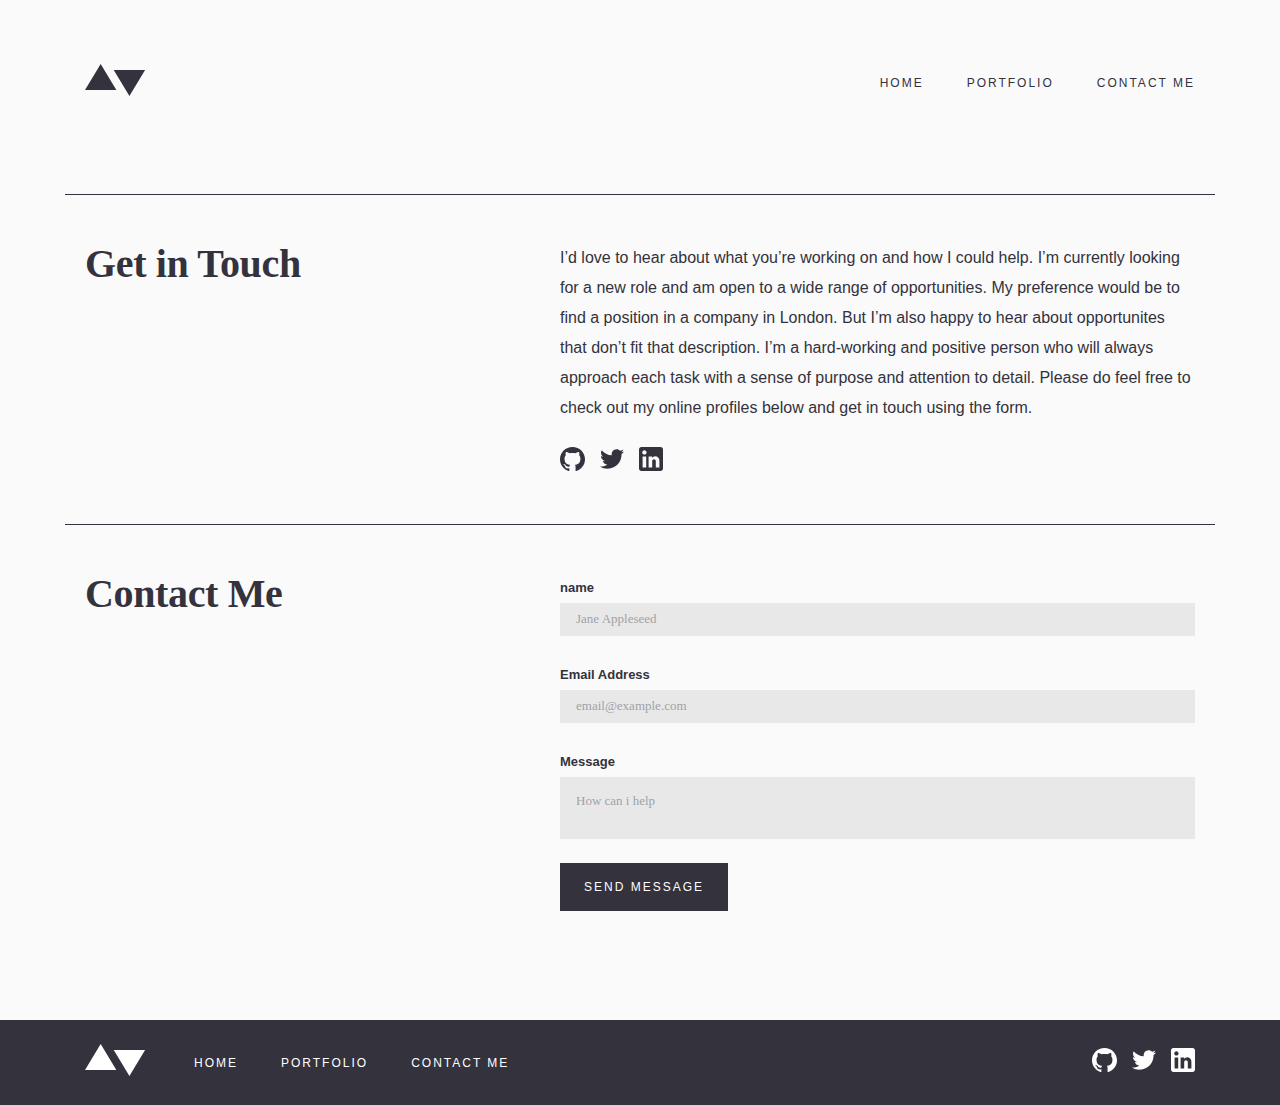
==== contact.html @ 98168018 "created website" ====
<!DOCTYPE html>
<html lang="en">
<head>
    <meta charset="UTF-8">
    <meta http-equiv="X-UA-Compatible" content="IE=edge">
    <meta name="viewport" content="width=device-width, initial-scale=1.0">
    <link rel="stylesheet" href="css/main.css">
    <title>Minimalist portfolio</title>
</head>
<body>
    <header class="site-header">
        <div class="container site-header__container">
          <a href="index.html" class="site-logo">
            <svg width="61" height="32" viewBox="0 0 61 32" fill="none" xmlns="http://www.w3.org/2000/svg">
              <path id="Combined Shape" fill-rule="evenodd" clip-rule="evenodd" d="M31.3469 26.1224L15.6735 0L0 26.1224H31.3469ZM60.0816 5.87755L44.4082 32L28.7347 5.87755H60.0816Z" fill="#33323D"/>
              </svg>          
          </a>
          <nav class="sitenav">
            <ul class="sitenav__list">
              <li class="sitenav__item">
                <a href="index.html" class="sitenav__link">Home</a>
              </li>
              <li class="sitenav__item">
                <a href="#" class="sitenav__link">Portfolio</a>
              </li>
              <li class="sitenav__item">
                <a href="contact.html" class="sitenav__link">Contact me</a>
              </li>
            </ul>
          </nav>
          <button class="sitenav__toggler nav-toggler">
            <span class="nav-toggler__line nav-toggler__line--top"></span>
            <span class="nav-toggler__line nav-toggler__line--center"></span>
            <span class="nav-toggler__line nav-toggler__line--bottom"></span>
          </button>
        </div>
      </header>
      <main class="site-main">
          <section class="get-in">
              <div class="container get-in__container">
                  <h2 class="get-in__heading">
                    Get in Touch
                  </h2>
                  <div class="get-in__content">
                      <p class="get-in__desc">
                        I’d love to hear about what you’re working on and how I could help. I’m currently looking for a new role and am open to a wide range of opportunities. My preference would be to find a position in a company in London. But I’m also happy to hear about opportunites that don’t fit that description. I’m a hard-working and positive person who will always approach each task with a sense of purpose and attention to detail. Please do feel free to check out my online profiles below and get in touch using the form.
                      </p>
                      <ul class="social__list get-in__social-list">
                        <li class="social__item">
                          <a href="#" class="social__link">
                            <svg width="25" height="24" viewBox="0 0 25 24" fill="currentcolor" xmlns="http://www.w3.org/2000/svg">
                              <path d="M12.5 0C5.59375 0 0 5.50948 0 12.3045C0 17.742 3.58125 22.3531 8.54688 23.9788C9.17188 24.0946 9.40104 23.7137 9.40104 23.3871C9.40104 23.095 9.39062 22.3207 9.38542 21.295C5.90833 22.0369 5.175 19.6442 5.175 19.6442C4.60625 18.2241 3.78437 17.8443 3.78437 17.8443C2.65208 17.0815 3.87188 17.0971 3.87188 17.0971C5.12708 17.1827 5.78646 18.3649 5.78646 18.3649C6.90104 20.2463 8.7125 19.7027 9.42708 19.3886C9.53958 18.5924 9.86146 18.0509 10.2188 17.743C7.44271 17.4352 4.525 16.3771 4.525 11.6628C4.525 10.3198 5.00937 9.22212 5.81146 8.36127C5.67083 8.05031 5.24896 6.7992 5.92083 5.10462C5.92083 5.10462 6.96771 4.77489 9.35833 6.36617C10.3583 6.09278 11.4208 5.95713 12.4833 5.95087C13.5458 5.95713 14.6083 6.09278 15.6083 6.36617C17.9833 4.77489 19.0302 5.10462 19.0302 5.10462C19.7021 6.7992 19.2802 8.05031 19.1552 8.36127C19.9521 9.22212 20.4365 10.3198 20.4365 11.6628C20.4365 16.3897 17.5146 17.43 14.7333 17.7326C15.1708 18.102 15.5771 18.8564 15.5771 20.0094C15.5771 21.656 15.5615 22.9791 15.5615 23.3788C15.5615 23.7012 15.7802 24.0862 16.4208 23.9631C21.4219 22.3478 25 17.7336 25 12.3045C25 5.50948 19.4031 0 12.5 0V0Z" fill="white"/>
                            </svg> 
                          </a>       
                        </li>
                        <li class="social__item">
                          <a href="#" class="social__link">
                            <svg width="24" height="20" viewBox="0 0 24 20" fill="currentcolor" xmlns="http://www.w3.org/2000/svg">
                              <path d="M24 2.55699C23.117 2.94899 22.168 3.21299 21.172 3.33199C22.189 2.72299 22.97 1.75799 23.337 0.607986C22.386 1.17199 21.332 1.58199 20.21 1.80299C19.313 0.845986 18.032 0.247986 16.616 0.247986C13.437 0.247986 11.101 3.21399 11.819 6.29299C7.728 6.08799 4.1 4.12799 1.671 1.14899C0.381 3.36199 1.002 6.25699 3.194 7.72299C2.388 7.69699 1.628 7.47599 0.965 7.10699C0.911 9.38799 2.546 11.522 4.914 11.997C4.221 12.185 3.462 12.229 2.69 12.081C3.316 14.037 5.134 15.46 7.29 15.5C5.22 17.123 2.612 17.848 0 17.54C2.179 18.937 4.768 19.752 7.548 19.752C16.69 19.752 21.855 12.031 21.543 5.10599C22.505 4.41099 23.34 3.54399 24 2.55699Z" fill="white"/>
                            </svg> 
                          </a>      
                        </li>
                        <li class="social__item">
                          <a href="#" class="social__link">
                            <svg width="24" height="24" viewBox="0 0 24 24" fill="currentcolor" xmlns="http://www.w3.org/2000/svg">
                              <path fill-rule="evenodd" clip-rule="evenodd" d="M2.4 0H21.6C22.92 0 24 1.08 24 2.4V21.6C24 22.92 22.92 24 21.6 24H2.4C1.08 24 0 22.92 0 21.6V2.4C0 1.08 1.08 0 2.4 0ZM3.6 20.4H7.2V9.6H3.6V20.4ZM5.4 7.56C4.2 7.56 3.24 6.6 3.24 5.4C3.24 4.2 4.2 3.24 5.4 3.24C6.6 3.24 7.56 4.2 7.56 5.4C7.56 6.6 6.6 7.56 5.4 7.56ZM16.8 20.4H20.4V13.56C20.4 11.28 18.48 9.36 16.2 9.36C15.12 9.36 13.8 10.08 13.2 11.04V9.6H9.6V20.4H13.2V14.04C13.2 13.08 14.04 12.24 15 12.24C15.96 12.24 16.8 13.08 16.8 14.04V20.4Z" fill="white"/>
                            </svg>
                          </a>
                        </li>
                      </ul>
                  </div>
              </div>
          </section>
          <section class="contact-me">
              <div class="container contact-me__container">
                  <h2 class="contact-me__heading">
                      Contact Me
                  </h2>
                  <form action="https://echo.htmlacademy.ru/" method="post" class="site-form">
                      <label class="site-form__label">
                        name
                        <input type="text" name="name" class="site-form__input" required placeholder="Jane Appleseed">
                      </label>
                      <label class="site-form__label">
                        Email Address
                        <input type="email" name="email" class="site-form__input site-form__email" required placeholder="email@example.com">
                      </label>
                      <p class="site-form__error">This field is required</p>
                      <p class="site-form__valid">hayit ayyomla blan</p>
                      <label class="site-form__label">
                        Message
                        <textarea class="site-form__input" name="message" cols="30" rows="3" placeholder="How can i help"></textarea>
                      </label>
                      <button class="site-form__btn">
                          Send message
                      </button>
                  </form>
              </div>
          </section>
      </main>
      <footer class="site-footer">
        <div class="container site-footer__container">
          <a href="index.html" class="site-logo site-footer__logo">
            <svg width="61" height="32" viewBox="0 0 61 32" fill="Currentcolor" xmlns="http://www.w3.org/2000/svg">
              <path id="Combined Shape" fill-rule="evenodd" clip-rule="evenodd" d="M31.3469 26.1224L15.6735 0L0 26.1224H31.3469ZM60.0816 5.87755L44.4082 32L28.7347 5.87755H60.0816Z" fill="#33323D"/>
            </svg>
          </a>
          <nav class="sitenav site-footer__nav">
            <ul class="sitenav__list">
              <li class="sitenav__item">
                <a href="index.html" class="sitenav__link">Home</a>
              </li>
              <li class="sitenav__item">
                <a href="#" class="sitenav__link">Portfolio</a>
              </li>
              <li class="sitenav__item">
                <a href="contact.html" class="sitenav__link">Contact me</a>
              </li>
            </ul>
          </nav>
          <ul class="social__list">
            <li class="social__item">
              <a href="#" class="social__link">
                <svg width="25" height="24" viewBox="0 0 25 24" fill="currentcolor" xmlns="http://www.w3.org/2000/svg">
                  <path d="M12.5 0C5.59375 0 0 5.50948 0 12.3045C0 17.742 3.58125 22.3531 8.54688 23.9788C9.17188 24.0946 9.40104 23.7137 9.40104 23.3871C9.40104 23.095 9.39062 22.3207 9.38542 21.295C5.90833 22.0369 5.175 19.6442 5.175 19.6442C4.60625 18.2241 3.78437 17.8443 3.78437 17.8443C2.65208 17.0815 3.87188 17.0971 3.87188 17.0971C5.12708 17.1827 5.78646 18.3649 5.78646 18.3649C6.90104 20.2463 8.7125 19.7027 9.42708 19.3886C9.53958 18.5924 9.86146 18.0509 10.2188 17.743C7.44271 17.4352 4.525 16.3771 4.525 11.6628C4.525 10.3198 5.00937 9.22212 5.81146 8.36127C5.67083 8.05031 5.24896 6.7992 5.92083 5.10462C5.92083 5.10462 6.96771 4.77489 9.35833 6.36617C10.3583 6.09278 11.4208 5.95713 12.4833 5.95087C13.5458 5.95713 14.6083 6.09278 15.6083 6.36617C17.9833 4.77489 19.0302 5.10462 19.0302 5.10462C19.7021 6.7992 19.2802 8.05031 19.1552 8.36127C19.9521 9.22212 20.4365 10.3198 20.4365 11.6628C20.4365 16.3897 17.5146 17.43 14.7333 17.7326C15.1708 18.102 15.5771 18.8564 15.5771 20.0094C15.5771 21.656 15.5615 22.9791 15.5615 23.3788C15.5615 23.7012 15.7802 24.0862 16.4208 23.9631C21.4219 22.3478 25 17.7336 25 12.3045C25 5.50948 19.4031 0 12.5 0V0Z" fill="white"/>
                </svg> 
              </a>       
            </li>
            <li class="social__item">
              <a href="#" class="social__link">
                <svg width="24" height="20" viewBox="0 0 24 20" fill="currentcolor" xmlns="http://www.w3.org/2000/svg">
                  <path d="M24 2.55699C23.117 2.94899 22.168 3.21299 21.172 3.33199C22.189 2.72299 22.97 1.75799 23.337 0.607986C22.386 1.17199 21.332 1.58199 20.21 1.80299C19.313 0.845986 18.032 0.247986 16.616 0.247986C13.437 0.247986 11.101 3.21399 11.819 6.29299C7.728 6.08799 4.1 4.12799 1.671 1.14899C0.381 3.36199 1.002 6.25699 3.194 7.72299C2.388 7.69699 1.628 7.47599 0.965 7.10699C0.911 9.38799 2.546 11.522 4.914 11.997C4.221 12.185 3.462 12.229 2.69 12.081C3.316 14.037 5.134 15.46 7.29 15.5C5.22 17.123 2.612 17.848 0 17.54C2.179 18.937 4.768 19.752 7.548 19.752C16.69 19.752 21.855 12.031 21.543 5.10599C22.505 4.41099 23.34 3.54399 24 2.55699Z" fill="white"/>
                </svg> 
              </a>      
            </li>
            <li class="social__item">
              <a href="#" class="social__link">
                <svg width="24" height="24" viewBox="0 0 24 24" fill="currentcolor" xmlns="http://www.w3.org/2000/svg">
                  <path fill-rule="evenodd" clip-rule="evenodd" d="M2.4 0H21.6C22.92 0 24 1.08 24 2.4V21.6C24 22.92 22.92 24 21.6 24H2.4C1.08 24 0 22.92 0 21.6V2.4C0 1.08 1.08 0 2.4 0ZM3.6 20.4H7.2V9.6H3.6V20.4ZM5.4 7.56C4.2 7.56 3.24 6.6 3.24 5.4C3.24 4.2 4.2 3.24 5.4 3.24C6.6 3.24 7.56 4.2 7.56 5.4C7.56 6.6 6.6 7.56 5.4 7.56ZM16.8 20.4H20.4V13.56C20.4 11.28 18.48 9.36 16.2 9.36C15.12 9.36 13.8 10.08 13.2 11.04V9.6H9.6V20.4H13.2V14.04C13.2 13.08 14.04 12.24 15 12.24C15.96 12.24 16.8 13.08 16.8 14.04V20.4Z" fill="white"/>
                </svg>
              </a>
            </li>
          </ul>
        </div>
      </footer>
</body>
<script src="js/main.js"></script>
</html>
---- css/main.css ----
/*! normalize.css v8.0.1 | MIT License | github.com/necolas/normalize.css */
/* Document
   ========================================================================== */
/**
 * 1. Correct the line height in all browsers.
 * 2. Prevent adjustments of font size after orientation changes in iOS.
 */
html {
  line-height: 1.15;
  /* 1 */
  -webkit-text-size-adjust: 100%;
  /* 2 */
}

/* Sections
   ========================================================================== */
/**
 * Remove the margin in all browsers.
 */
body {
  margin: 0;
}

/**
 * Render the `main` element consistently in IE.
 */
main {
  display: block;
}

/**
 * Correct the font size and margin on `h1` elements within `section` and
 * `article` contexts in Chrome, Firefox, and Safari.
 */
h1 {
  font-size: 2em;
  margin: 0.67em 0;
}

/* Grouping content
   ========================================================================== */
/**
 * 1. Add the correct box sizing in Firefox.
 * 2. Show the overflow in Edge and IE.
 */
hr {
  -webkit-box-sizing: content-box;
          box-sizing: content-box;
  /* 1 */
  height: 0;
  /* 1 */
  overflow: visible;
  /* 2 */
}

/**
 * 1. Correct the inheritance and scaling of font size in all browsers.
 * 2. Correct the odd `em` font sizing in all browsers.
 */
pre {
  font-family: monospace, monospace;
  /* 1 */
  font-size: 1em;
  /* 2 */
}

/* Text-level semantics
   ========================================================================== */
/**
 * Remove the gray background on active links in IE 10.
 */
a {
  background-color: transparent;
}

/**
 * 1. Remove the bottom border in Chrome 57-
 * 2. Add the correct text decoration in Chrome, Edge, IE, Opera, and Safari.
 */
abbr[title] {
  border-bottom: none;
  /* 1 */
  text-decoration: underline;
  /* 2 */
  -webkit-text-decoration: underline dotted;
          text-decoration: underline dotted;
  /* 2 */
}

/**
 * Add the correct font weight in Chrome, Edge, and Safari.
 */
b,
strong {
  font-weight: bolder;
}

/**
 * 1. Correct the inheritance and scaling of font size in all browsers.
 * 2. Correct the odd `em` font sizing in all browsers.
 */
code,
kbd,
samp {
  font-family: monospace, monospace;
  /* 1 */
  font-size: 1em;
  /* 2 */
}

/**
 * Add the correct font size in all browsers.
 */
small {
  font-size: 80%;
}

/**
 * Prevent `sub` and `sup` elements from affecting the line height in
 * all browsers.
 */
sub,
sup {
  font-size: 75%;
  line-height: 0;
  position: relative;
  vertical-align: baseline;
}

sub {
  bottom: -0.25em;
}

sup {
  top: -0.5em;
}

/* Embedded content
   ========================================================================== */
/**
 * Remove the border on images inside links in IE 10.
 */
img {
  border-style: none;
}

/* Forms
   ========================================================================== */
/**
 * 1. Change the font styles in all browsers.
 * 2. Remove the margin in Firefox and Safari.
 */
button,
input,
optgroup,
select,
textarea {
  font-family: inherit;
  /* 1 */
  font-size: 100%;
  /* 1 */
  line-height: 1.15;
  /* 1 */
  margin: 0;
  /* 2 */
}

/**
 * Show the overflow in IE.
 * 1. Show the overflow in Edge.
 */
button,
input {
  /* 1 */
  overflow: visible;
}

/**
 * Remove the inheritance of text transform in Edge, Firefox, and IE.
 * 1. Remove the inheritance of text transform in Firefox.
 */
button,
select {
  /* 1 */
  text-transform: none;
}

/**
 * Correct the inability to style clickable types in iOS and Safari.
 */
button,
[type="button"],
[type="reset"],
[type="submit"] {
  -webkit-appearance: button;
}

/**
 * Remove the inner border and padding in Firefox.
 */
button::-moz-focus-inner,
[type="button"]::-moz-focus-inner,
[type="reset"]::-moz-focus-inner,
[type="submit"]::-moz-focus-inner {
  border-style: none;
  padding: 0;
}

/**
 * Restore the focus styles unset by the previous rule.
 */
button:-moz-focusring,
[type="button"]:-moz-focusring,
[type="reset"]:-moz-focusring,
[type="submit"]:-moz-focusring {
  outline: 1px dotted ButtonText;
}

/**
 * Correct the padding in Firefox.
 */
fieldset {
  padding: 0.35em 0.75em 0.625em;
}

/**
 * 1. Correct the text wrapping in Edge and IE.
 * 2. Correct the color inheritance from `fieldset` elements in IE.
 * 3. Remove the padding so developers are not caught out when they zero out
 *    `fieldset` elements in all browsers.
 */
legend {
  -webkit-box-sizing: border-box;
          box-sizing: border-box;
  /* 1 */
  color: inherit;
  /* 2 */
  display: table;
  /* 1 */
  max-width: 100%;
  /* 1 */
  padding: 0;
  /* 3 */
  white-space: normal;
  /* 1 */
}

/**
 * Add the correct vertical alignment in Chrome, Firefox, and Opera.
 */
progress {
  vertical-align: baseline;
}

/**
 * Remove the default vertical scrollbar in IE 10+.
 */
textarea {
  overflow: auto;
}

/**
 * 1. Add the correct box sizing in IE 10.
 * 2. Remove the padding in IE 10.
 */
[type="checkbox"],
[type="radio"] {
  -webkit-box-sizing: border-box;
          box-sizing: border-box;
  /* 1 */
  padding: 0;
  /* 2 */
}

/**
 * Correct the cursor style of increment and decrement buttons in Chrome.
 */
[type="number"]::-webkit-inner-spin-button,
[type="number"]::-webkit-outer-spin-button {
  height: auto;
}

/**
 * 1. Correct the odd appearance in Chrome and Safari.
 * 2. Correct the outline style in Safari.
 */
[type="search"] {
  -webkit-appearance: textfield;
  /* 1 */
  outline-offset: -2px;
  /* 2 */
}

/**
 * Remove the inner padding in Chrome and Safari on macOS.
 */
[type="search"]::-webkit-search-decoration {
  -webkit-appearance: none;
}

/**
 * 1. Correct the inability to style clickable types in iOS and Safari.
 * 2. Change font properties to `inherit` in Safari.
 */
::-webkit-file-upload-button {
  -webkit-appearance: button;
  /* 1 */
  font: inherit;
  /* 2 */
}

/* Interactive
   ========================================================================== */
/*
 * Add the correct display in Edge, IE 10+, and Firefox.
 */
details {
  display: block;
}

/*
 * Add the correct display in all browsers.
 */
summary {
  display: list-item;
}

/* Misc
   ========================================================================== */
/**
 * Add the correct display in IE 10+.
 */
template {
  display: none;
}

/**
 * Add the correct display in IE 10.
 */
[hidden] {
  display: none;
}

/* FONTS */
/* GENERAL */
html {
  -webkit-box-sizing: border-box;
          box-sizing: border-box;
  height: 100%;
  scroll-behavior: smooth;
}

*,
*::before,
*::after {
  -webkit-box-sizing: inherit;
          box-sizing: inherit;
}

body {
  display: -webkit-box;
  display: -ms-flexbox;
  display: flex;
  -webkit-box-orient: vertical;
  -webkit-box-direction: normal;
      -ms-flex-direction: column;
          flex-direction: column;
  height: 100%;
  padding: 0;
  margin: 0;
  overflow-x: hidden;
  font-family: 'Public Sans', sans-serif;
  font-weight: 400;
  background-color: #FAFAFA;
  color: #33323D;
}

img {
  max-width: 100%;
  height: auto;
}

/*CONTAINER*/
.container {
  width: 100%;
  max-width: 1150px;
  margin: 0 auto;
  padding-left: 20px;
  padding-right: 20px;
}

/* VISUALLY-HIDDEN */
.visually-hidden {
  position: absolute;
  width: 1px;
  height: 1px;
  margin: -1px;
  border: 0;
  padding: 0;
  clip: rect(0 0 0 0);
  overflow: hidden;
}

.site-header {
  position: relative;
  padding-top: 64px;
  padding-bottom: 54px;
}

.site-header__container {
  display: -webkit-box;
  display: -ms-flexbox;
  display: flex;
  -webkit-box-align: center;
      -ms-flex-align: center;
          align-items: center;
  -webkit-box-pack: justify;
      -ms-flex-pack: justify;
          justify-content: space-between;
}

@media only screen and (max-width: 600px) {
  .site-header {
    padding-top: 32px;
    padding-bottom: 40px;
  }
}

.sitenav__list {
  display: -webkit-box;
  display: -ms-flexbox;
  display: flex;
  -webkit-box-align: center;
      -ms-flex-align: center;
          align-items: center;
  margin: 0;
  padding: 0;
  list-style: none;
}

.sitenav__item:not(:last-child) {
  margin-right: 43px;
}

.sitenav__link {
  text-decoration: none;
  font-size: 12px;
  line-height: 14px;
  letter-spacing: 2px;
  text-transform: uppercase;
  color: #33323D;
}

.sitenav__link:hover {
  color: #5FB4A2;
}

.sitenav__toggler {
  display: none;
}

@media only screen and (max-width: 600px) {
  .sitenav {
    display: none;
  }
  .sitenav__toggler {
    display: block;
  }
  .sitenav--open {
    z-index: 5;
    display: block;
  }
  .sitenav--open .sitenav__list {
    -webkit-box-orient: vertical;
    -webkit-box-direction: normal;
        -ms-flex-direction: column;
            flex-direction: column;
    top: 100%;
    right: 0;
    position: absolute;
    background-color: #33323D;
    padding: 40px 60px;
  }
  .sitenav--open .sitenav__item:not(:last-child) {
    margin-right: 0;
    margin-bottom: 32px;
  }
  .sitenav--open .sitenav__link {
    color: #fff;
  }
}

.nav-toggler {
  border: none;
  background-color: transparent;
}

.nav-toggler__line {
  width: 24px;
  height: 1px;
  background-color: #33323D;
  display: block;
}

.nav-toggler__line:not(:last-child) {
  margin-bottom: 5px;
}

.nav-toggler--open .nav-toggler__line--top {
  -webkit-transform: translateY(3px) rotate(45deg);
          transform: translateY(3px) rotate(45deg);
}

.nav-toggler--open .nav-toggler__line--center {
  display: none;
}

.nav-toggler--open .nav-toggler__line--bottom {
  -webkit-transform: translateY(-3px) rotate(-45deg);
          transform: translateY(-3px) rotate(-45deg);
}

.nav-toggler--open .nav-toggler__line {
  -webkit-transition: all 0.5s ease;
  transition: all 0.5s ease;
}

.site-logo__img {
  display: block;
}

@media only screen and (-webkit-min-device-pixel-ratio: 2), only screen and (min--moz-device-pixel-ratio: 2), only screen and (min-device-pixel-ratio: 2), only screen and (min-resolution: 192dpi), only screen and (min-resolution: 2dppx) {
  .hero__container {
    background-image: url(../../img/hero-bgi2x.jpg);
  }
}

.hero {
  padding-top: 243px;
  position: relative;
  background-image: url(../../img/hero-bgi1x.jpg);
  background-repeat: no-repeat;
  background-size: cover;
  background-position: center;
}

.hero__content {
  max-width: 445px;
  width: 100%;
  padding-top: 55px;
  padding-right: 55px;
  text-align: left;
  z-index: 3;
  background-color: #FAFAFA;
}

.hero__desc {
  font-family: 'Ibarra Real Nova';
  font-weight: 700;
  font-size: 50px;
  line-height: 50px;
  letter-spacing: -0.446429px;
  margin-top: 0;
  margin-bottom: 53px;
  color: #33323D;
}

.hero__link {
  text-decoration: none;
  font-size: 12px;
  line-height: 14px;
  letter-spacing: 2px;
  text-transform: uppercase;
  padding: 17px 28px;
  padding-left: 76px;
  color: #fff;
  background-color: #203A4C;
  display: inline-block;
  position: relative;
}

.hero__link::before {
  content: '';
  background-image: url(../../img/link-arroww.svg);
  background-repeat: no-repeat;
  background-position: center;
  position: absolute;
  padding: 24px;
  top: 0;
  left: 0;
  display: inline-block;
  background-color: #33323D;
}

.hero__link:hover {
  background-color: #5FB4A2;
}

.hero__link:hover::before {
  background-color: #519788;
}

@media only screen and (max-width: 850px) {
  .hero {
    padding-top: 322px;
    background-image: url(../../img/hero-bgi-max850px.jpg);
  }
  .hero__content {
    max-width: 515px;
  }
}

@media only screen and (max-width: 600px) {
  .hero {
    padding-top: 295px;
    background-size: contain;
    background-position: top;
  }
  .hero__content {
    padding-top: 24px;
  }
  .hero__desc {
    font-size: 40px;
    line-height: 42px;
  }
}

@media only screen and (max-width: 330px) {
  .hero {
    padding-top: 250px;
  }
  .hero__content {
    max-width: 100%;
    padding: 0;
  }
}

.about {
  padding-top: 150px;
  padding-bottom: 150px;
}

.about__container {
  display: -webkit-box;
  display: -ms-flexbox;
  display: flex;
  -webkit-box-align: stretch;
      -ms-flex-align: stretch;
          align-items: stretch;
  -webkit-box-pack: justify;
      -ms-flex-pack: justify;
          justify-content: space-between;
}

.about__img {
  margin-right: 35px;
}

.about__content {
  max-width: 350px;
  width: 100%;
  padding-top: 50px;
  padding-bottom: 46px;
  border-top: 1px solid #33323D;
  border-bottom: 1px solid #33323D;
}

.about__heading {
  margin-top: 0;
  font-family: 'Ibarra Real Nova';
  font-weight: 700;
  font-size: 40px;
  line-height: 42px;
  letter-spacing: -0.357143px;
}

.about__desc {
  font-size: 16px;
  line-height: 30px;
  margin-top: 0;
  margin-bottom: 24px;
}

@media only screen and (max-width: 850px) {
  .about {
    padding-top: 90px;
    padding-bottom: 90px;
  }
}

@media only screen and (max-width: 600px) {
  .about {
    padding-top: 75px;
  }
  .about__container {
    -webkit-box-orient: vertical;
    -webkit-box-direction: normal;
        -ms-flex-direction: column;
            flex-direction: column;
  }
  .about__img {
    text-align: center;
    margin-right: 0;
    margin-bottom: 32px;
  }
  .about__content {
    max-width: 100%;
    padding-top: 32px;
    padding-bottom: 50px;
  }
}

.primary-link {
  display: inline-block;
  text-decoration: none;
  color: #33323D;
  padding: 17px 33px;
  border: 1px solid #33323D;
  font-weight: 400;
  font-size: 12px;
  line-height: 14px;
  letter-spacing: 2px;
  text-transform: uppercase;
}

.primary-link:hover {
  background-color: #33323D;
  color: #fff;
}

.interested {
  padding-bottom: 150px;
}

.interested__container {
  display: -webkit-box;
  display: -ms-flexbox;
  display: flex;
  -webkit-box-align: center;
      -ms-flex-align: center;
          align-items: center;
  -webkit-box-pack: justify;
      -ms-flex-pack: justify;
          justify-content: space-between;
}

.interested__desc {
  max-width: 350px;
  width: 100%;
  font-family: 'Ibarra Real Nova';
  font-weight: 700;
  font-size: 40px;
  line-height: 42px;
  letter-spacing: -0.357143px;
  margin: 0;
}

@media only screen and (max-width: 850px) {
  .interested {
    padding-bottom: 90px;
  }
}

@media only screen and (max-width: 600px) {
  .interested {
    padding-bottom: 80px;
  }
  .interested__container {
    -webkit-box-orient: vertical;
    -webkit-box-direction: normal;
        -ms-flex-direction: column;
            flex-direction: column;
  }
  .interested__desc {
    text-align: center;
    margin-bottom: 40px;
  }
}

.site-footer {
  background-color: #33323D;
  padding-top: 24px;
  padding-bottom: 24px;
}

.site-footer__container {
  display: -webkit-box;
  display: -ms-flexbox;
  display: flex;
  -webkit-box-align: center;
      -ms-flex-align: center;
          align-items: center;
}

.site-footer__logo {
  margin-right: 48px;
}

.site-footer__logo path {
  fill: #fff;
}

.site-footer__nav {
  margin-right: auto;
}

.site-footer__nav
.sitenav__link {
  color: #fff;
}

.site-footer__nav
.sitenav__link:hover {
  color: #5FB4A2;
}

@media only screen and (max-width: 600px) {
  .site-footer__container {
    -webkit-box-orient: vertical;
    -webkit-box-direction: normal;
        -ms-flex-direction: column;
            flex-direction: column;
  }
  .site-footer__logo {
    margin-right: 0;
    margin-bottom: 40px;
  }
  .site-footer__nav {
    display: block;
    margin-right: 0;
    margin-bottom: 40px;
  }
  .site-footer__nav .sitenav__list {
    -webkit-box-orient: vertical;
    -webkit-box-direction: normal;
        -ms-flex-direction: column;
            flex-direction: column;
  }
  .site-footer__nav .sitenav__item:not(:last-child) {
    margin-right: 0;
    margin-bottom: 32px;
  }
}

.social__list {
  display: -webkit-box;
  display: -ms-flexbox;
  display: flex;
  -webkit-box-align: center;
      -ms-flex-align: center;
          align-items: center;
  -webkit-box-pack: center;
      -ms-flex-pack: center;
          justify-content: center;
  margin: 0;
  padding: 0;
  list-style: none;
}

.social__item:not(:last-child) {
  margin-right: 15px;
}

.social__link:hover path {
  fill: #e1e28e;
}

.get-in {
  padding-top: 40px;
  padding-bottom: 48px;
}

.get-in__container {
  display: -webkit-box;
  display: -ms-flexbox;
  display: flex;
  -webkit-box-align: start;
      -ms-flex-align: start;
          align-items: start;
  -webkit-box-pack: justify;
      -ms-flex-pack: justify;
          justify-content: space-between;
  border-top: 1px solid #33323D;
  padding-top: 48px;
}

.get-in__heading {
  margin: 0;
  font-family: 'Ibarra Real Nova';
  font-weight: 700;
  font-size: 40px;
  line-height: 42px;
  letter-spacing: -0.357143px;
  margin-right: 35px;
  -ms-flex-negative: 0;
      flex-shrink: 0;
}

.get-in__content {
  max-width: 635px;
  width: 100%;
  display: -webkit-box;
  display: -ms-flexbox;
  display: flex;
  -webkit-box-orient: vertical;
  -webkit-box-direction: normal;
      -ms-flex-direction: column;
          flex-direction: column;
  -webkit-box-align: start;
      -ms-flex-align: start;
          align-items: start;
}

.get-in__desc {
  font-size: 16px;
  line-height: 30px;
  margin-top: 0;
  margin-bottom: 24px;
}

.get-in__social-list path {
  fill: #33323D;
}

@media only screen and (max-width: 850px) {
  .get-in__container {
    -webkit-box-orient: vertical;
    -webkit-box-direction: normal;
        -ms-flex-direction: column;
            flex-direction: column;
  }
  .get-in__heading {
    margin-bottom: 24px;
  }
}

.contact-me {
  padding-bottom: 109px;
}

.contact-me__container {
  padding-top: 48px;
  border-top: 1px solid #33323D;
  display: -webkit-box;
  display: -ms-flexbox;
  display: flex;
  -webkit-box-pack: justify;
      -ms-flex-pack: justify;
          justify-content: space-between;
}

.contact-me__heading {
  font-family: 'Ibarra Real Nova';
  margin: 0;
  font-weight: 700;
  font-size: 40px;
  line-height: 42px;
  letter-spacing: -0.357143px;
}

@media only screen and (max-width: 850px) {
  .contact-me__container {
    -webkit-box-orient: vertical;
    -webkit-box-direction: normal;
        -ms-flex-direction: column;
            flex-direction: column;
  }
  .contact-me__heading {
    margin-bottom: 32px;
  }
}

.site-form {
  max-width: 635px;
  width: 100%;
  position: relative;
}

.site-form__label {
  font-weight: 700;
  font-size: 13px;
  line-height: 30px;
}

.site-form__input {
  display: block;
  width: 100%;
  border: none;
  background-color: #33323d17;
  padding: 9px 30px 9px 16px;
  resize: none;
  margin-bottom: 24px;
}

.site-form__input::-webkit-input-placeholder {
  font-family: 'Public Sans';
  font-weight: 400;
  font-size: 13px;
  line-height: 30px;
  color: #33323D;
  opacity: 0.4;
}

.site-form__input:-ms-input-placeholder {
  font-family: 'Public Sans';
  font-weight: 400;
  font-size: 13px;
  line-height: 30px;
  color: #33323D;
  opacity: 0.4;
}

.site-form__input::-ms-input-placeholder {
  font-family: 'Public Sans';
  font-weight: 400;
  font-size: 13px;
  line-height: 30px;
  color: #33323D;
  opacity: 0.4;
}

.site-form__input::placeholder {
  font-family: 'Public Sans';
  font-weight: 400;
  font-size: 13px;
  line-height: 30px;
  color: #33323D;
  opacity: 0.4;
}

.site-form__error {
  font-weight: 700;
  font-size: 10px;
  line-height: 12px;
  color: #F43030;
  margin: 0;
  position: absolute;
  top: 160px;
  left: 0;
  display: none;
}

.site-form__valid {
  font-weight: 700;
  font-size: 10px;
  line-height: 12px;
  color: #5FB4A2;
  margin: 0;
  position: absolute;
  top: 160px;
  left: 0;
  display: none;
}

.site-form__email:not(:focus):not(:placeholder-shown):invalid ~ .site-form__error {
  display: block;
}

.site-form__email:not(:focus):not(:placeholder-shown):valid ~ .site-form__valid {
  display: block;
}

.site-form__btn {
  border: none;
  background-color: #33323D;
  padding: 17px 24px;
  font-size: 12px;
  line-height: 14px;
  letter-spacing: 2px;
  text-transform: uppercase;
  color: #FFFFFF;
}
/*# sourceMappingURL=main.css.map */
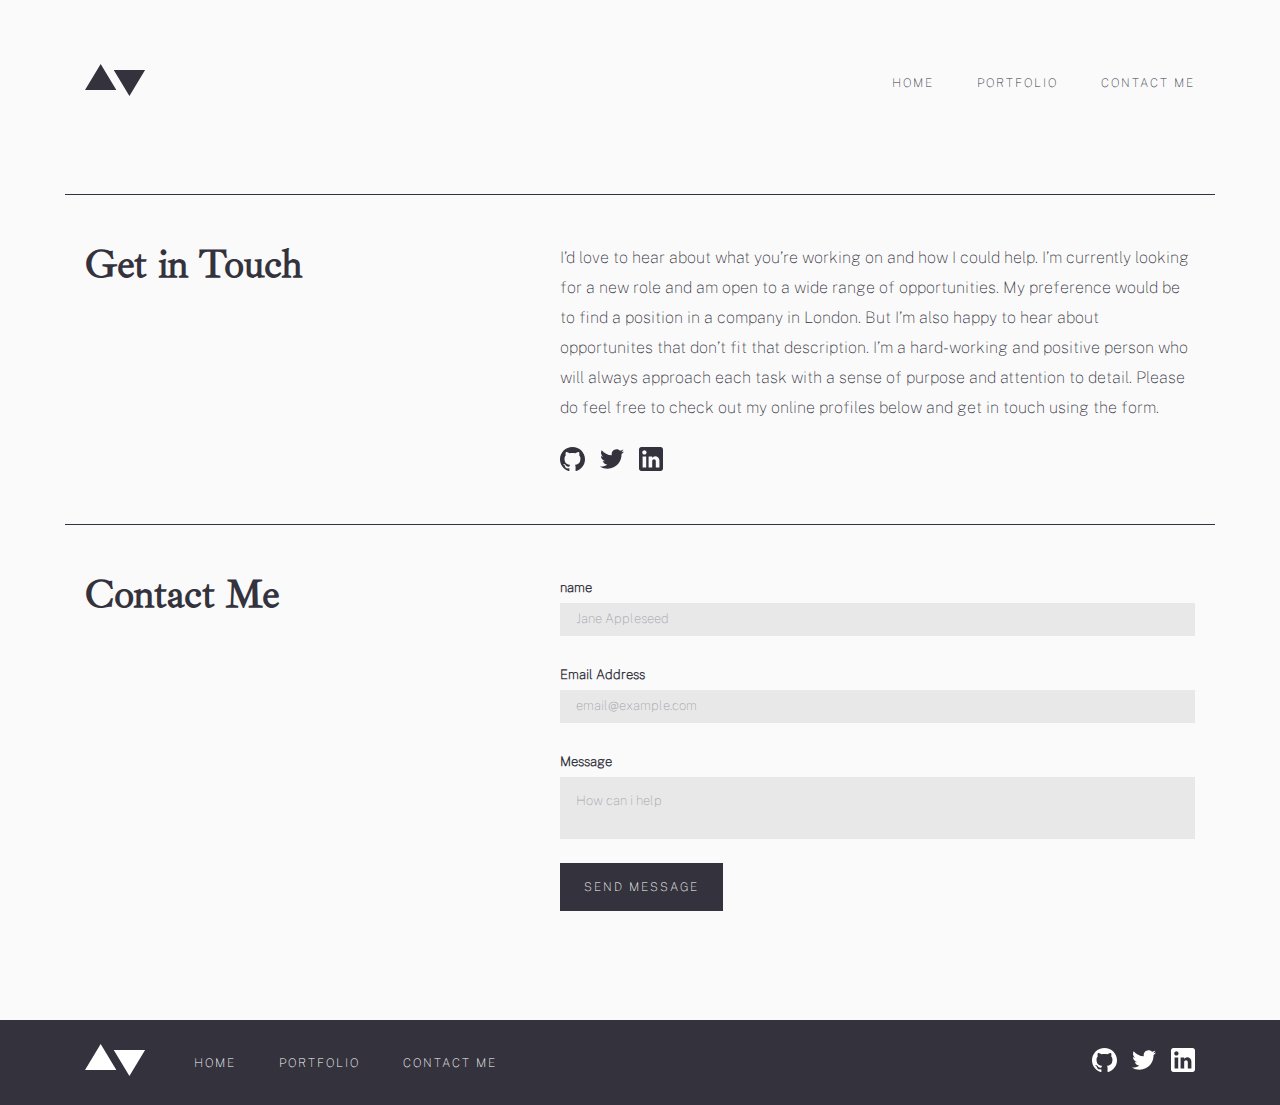
==== commit 39a863a2: "edited html" ====
--- a/contact.html
+++ b/contact.html
@@ -86,7 +86,7 @@
                         <input type="email" name="email" class="site-form__input site-form__email" required placeholder="email@example.com">
                       </label>
                       <p class="site-form__error">This field is required</p>
-                      <p class="site-form__valid">hayit ayyomla blan</p>
+                      <p class="site-form__valid">Hayit ayyomila blan</p>
                       <label class="site-form__label">
                         Message
                         <textarea class="site-form__input" name="message" cols="30" rows="3" placeholder="How can i help"></textarea>
@@ -143,6 +143,6 @@
           </ul>
         </div>
       </footer>
+      <script src="js/main.js"></script>
 </body>
-<script src="js/main.js"></script>
 </html>--- a/css/main.css
+++ b/css/main.css
@@ -342,6 +342,22 @@
 }
 
 /* FONTS */
+@font-face {
+  font-family: 'Ibarra Real Nova';
+  src: url("../fonts/IbarraRealNova-Regular.woff2") format("woff2"), url("../fonts/IbarraRealNova-Regular.woff") format("woff");
+  font-weight: normal;
+  font-style: normal;
+  font-display: swap;
+}
+
+@font-face {
+  font-family: 'Public Sans';
+  src: url("../fonts/PublicSans-Thin.woff2") format("woff2"), url("../fonts/PublicSans-Thin.woff") format("woff");
+  font-weight: 100;
+  font-style: normal;
+  font-display: swap;
+}
+
 /* GENERAL */
 html {
   -webkit-box-sizing: border-box;
@@ -1029,6 +1045,7 @@
 }
 
 .site-form__error {
+  display: none;
   font-weight: 700;
   font-size: 10px;
   line-height: 12px;
@@ -1037,10 +1054,10 @@
   position: absolute;
   top: 160px;
   left: 0;
+}
+
+.site-form__valid {
   display: none;
-}
-
-.site-form__valid {
   font-weight: 700;
   font-size: 10px;
   line-height: 12px;
@@ -1049,15 +1066,14 @@
   position: absolute;
   top: 160px;
   left: 0;
-  display: none;
-}
-
-.site-form__email:not(:focus):not(:placeholder-shown):invalid ~ .site-form__error {
-  display: block;
-}
-
-.site-form__email:not(:focus):not(:placeholder-shown):valid ~ .site-form__valid {
-  display: block;
+}
+
+.site-form__email:not(:focus):not(:placeholder-shown):valid {
+  border: 1px solid #5FB4A2;
+}
+
+.site-form__email:not(:focus):not(:placeholder-shown):invalid {
+  border: 1px solid #F43030;
 }
 
 .site-form__btn {
@@ -1070,4 +1086,12 @@
   text-transform: uppercase;
   color: #FFFFFF;
 }
+
+.site-form__email:not(:focus):not(:placeholder-shown):invalid ~ .site-form__error {
+  display: block;
+}
+
+.site-form__email:not(:focus):not(:placeholder-shown):valid ~ .site-form__valid {
+  display: block;
+}
 /*# sourceMappingURL=main.css.map */